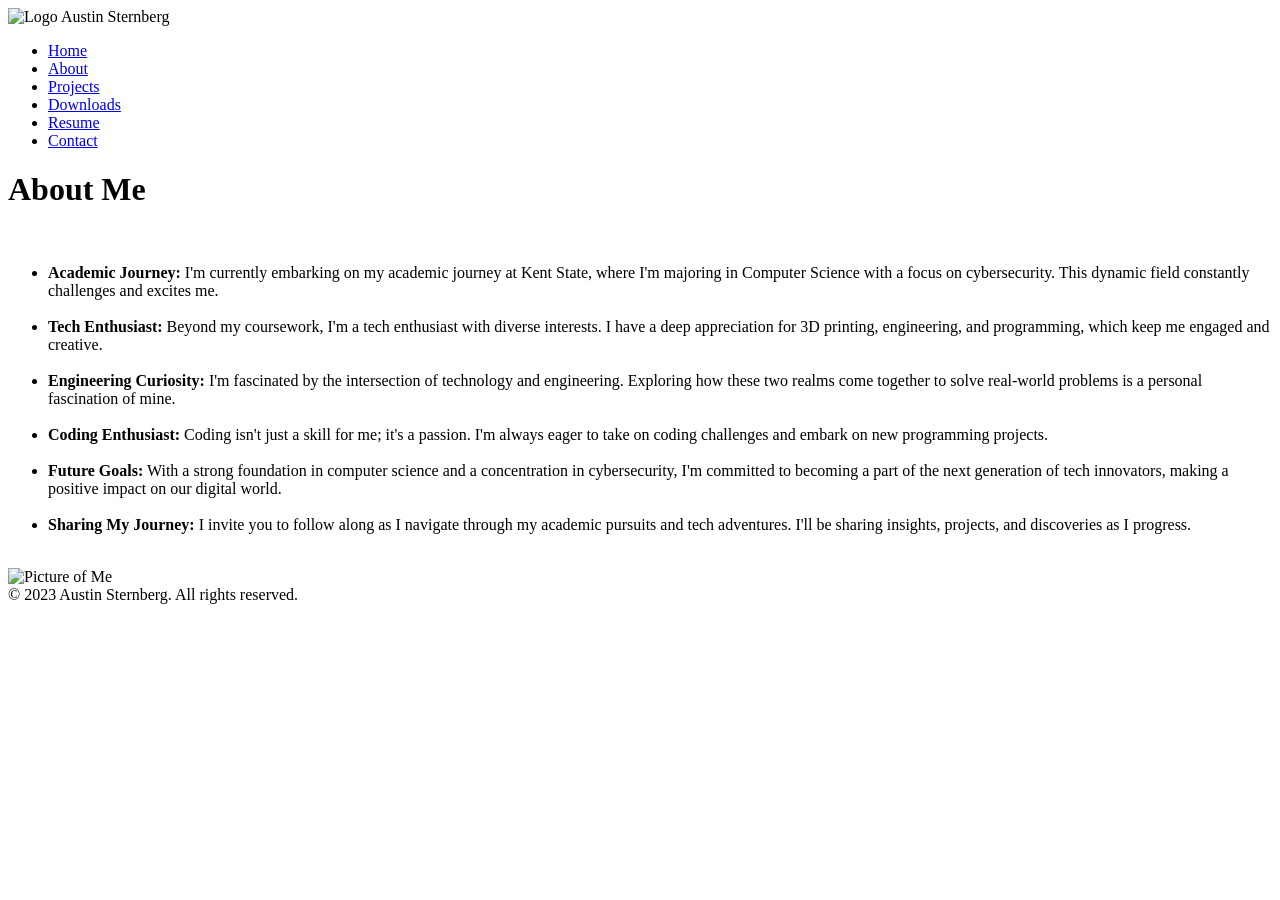
==== public_html/index.html @ b27adc49 "innit" ====
<!DOCTYPE html>
<html lang="en">
<head>
    <meta charset="UTF-8">
    <meta name="viewport" content="width=device-width, initial-scale=1.0">
    <title>Your Webpage</title>
    <link rel="stylesheet" href="newstyle.css">
</head>
<body>
    <header>
        <nav>
            <div class="logo">
                <img src="avatar.png" alt="Logo">
                <span class="name">Austin Sternberg</span>
            </div>
            <ul class="menu">
                <li><a href="index2.html">Home</a></li>
                <li><a href="about.html">About</a></li>
                <li><a href="projects.html">Projects</a></li>
                <li><a href="downloads.html">Downloads</a></li>
                <li><a href="resume.html">Resume</a></li>
                <li><a href="contact-1.html">Contact</a></li>
            </ul>
        </nav>
    </header>
    <div class="container">
        <div class="content">
            <h1>About Me</h1>
            <br/>
            <ul>
                <li><strong>Academic Journey:</strong> I'm currently embarking on my academic journey at Kent State, where I'm majoring in Computer Science with a focus on cybersecurity. This dynamic field constantly challenges and excites me.</li>
                <br/>
                <li><strong>Tech Enthusiast:</strong> Beyond my coursework, I'm a tech enthusiast with diverse interests. I have a deep appreciation for 3D printing, engineering, and programming, which keep me engaged and creative.</li>
                <br/>
                <li><strong>Engineering Curiosity:</strong> I'm fascinated by the intersection of technology and engineering. Exploring how these two realms come together to solve real-world problems is a personal fascination of mine.</li>
                <br/>
                <li><strong>Coding Enthusiast:</strong> Coding isn't just a skill for me; it's a passion. I'm always eager to take on coding challenges and embark on new programming projects.</li>
                <br/>
                <li><strong>Future Goals:</strong> With a strong foundation in computer science and a concentration in cybersecurity, I'm committed to becoming a part of the next generation of tech innovators, making a positive impact on our digital world.</li>
                <br/>
                <li><strong>Sharing My Journey:</strong> I invite you to follow along as I navigate through my academic pursuits and tech adventures. I'll be sharing insights, projects, and discoveries as I progress.</li>
                <br/>
            </ul>
            <div class="centered">
            <img class="centered largephoto" src="../me.JPG" alt="Picture of Me">
            </div>
        </div>
    </div>    
</body>
<footer>
    <div class="copyright">
        &copy; 2023 Austin Sternberg. All rights reserved.
    </div>
</footer>
</html>
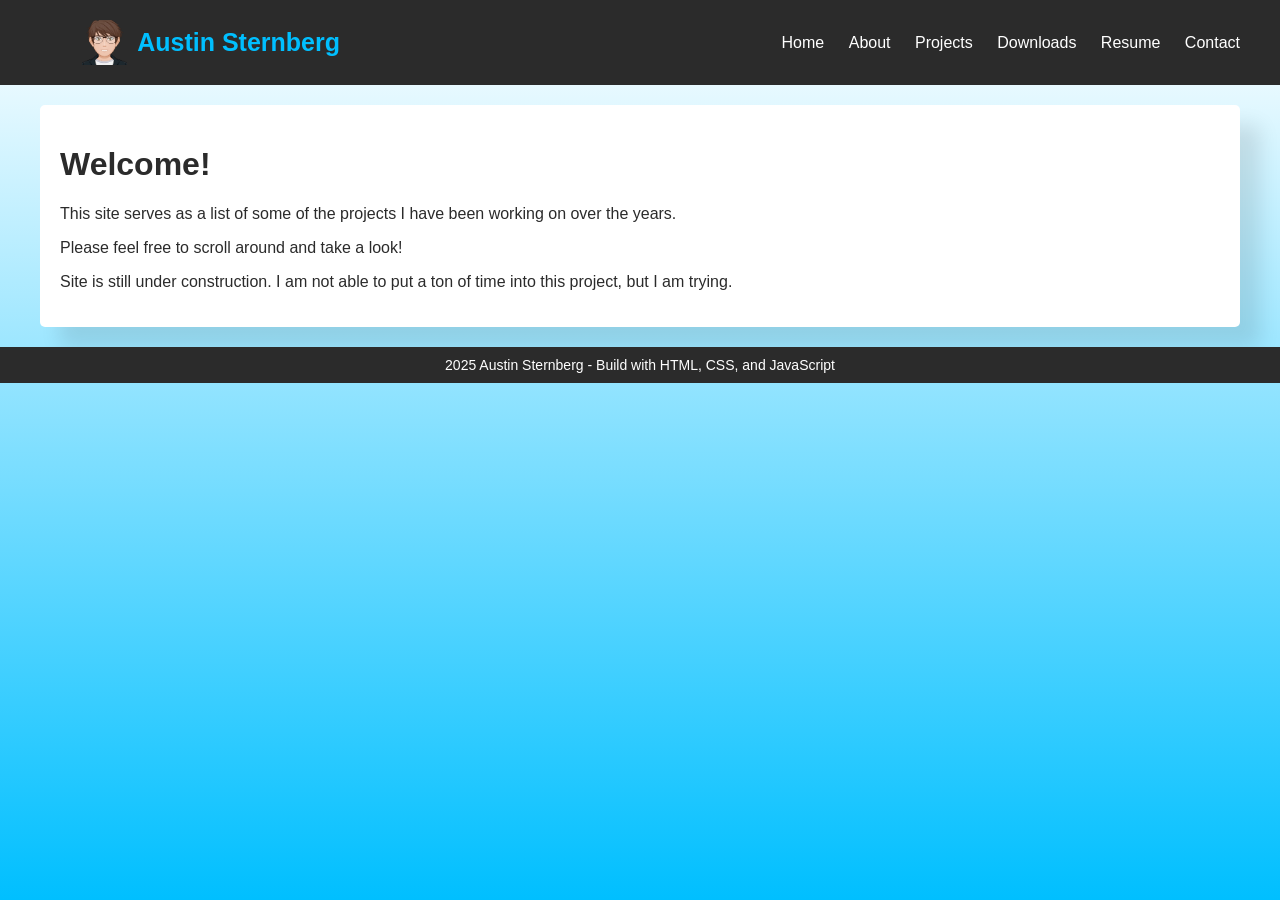
==== commit 4f2723ce: "website :)" ====
--- a/public_html/index.html
+++ b/public_html/index.html
@@ -1,20 +1,20 @@
-  <!DOCTYPE html>
+<!DOCTYPE html>
 <html lang="en">
 <head>
     <meta charset="UTF-8">
     <meta name="viewport" content="width=device-width, initial-scale=1.0">
     <title>Your Webpage</title>
-    <link rel="stylesheet" href="newstyle.css">
+    <link rel="stylesheet" href="style.css">
 </head>
 <body>
     <header>
         <nav>
             <div class="logo">
-                <img src="avatar.png" alt="Logo">
+                <img class="largephoto" src="./assets/myAvatar.jpg" alt="Logo">
                 <span class="name">Austin Sternberg</span>
             </div>
             <ul class="menu">
-                <li><a href="index2.html">Home</a></li>
+                <li><a href="./">Home</a></li>
                 <li><a href="about.html">About</a></li>
                 <li><a href="projects.html">Projects</a></li>
                 <li><a href="downloads.html">Downloads</a></li>
@@ -25,32 +25,16 @@
     </header>
     <div class="container">
         <div class="content">
-            <h1>About Me</h1>
-            <br/>
-            <ul>
-                <li><strong>Academic Journey:</strong> I'm currently embarking on my academic journey at Kent State, where I'm majoring in Computer Science with a focus on cybersecurity. This dynamic field constantly challenges and excites me.</li>
-                <br/>
-                <li><strong>Tech Enthusiast:</strong> Beyond my coursework, I'm a tech enthusiast with diverse interests. I have a deep appreciation for 3D printing, engineering, and programming, which keep me engaged and creative.</li>
-                <br/>
-                <li><strong>Engineering Curiosity:</strong> I'm fascinated by the intersection of technology and engineering. Exploring how these two realms come together to solve real-world problems is a personal fascination of mine.</li>
-                <br/>
-                <li><strong>Coding Enthusiast:</strong> Coding isn't just a skill for me; it's a passion. I'm always eager to take on coding challenges and embark on new programming projects.</li>
-                <br/>
-                <li><strong>Future Goals:</strong> With a strong foundation in computer science and a concentration in cybersecurity, I'm committed to becoming a part of the next generation of tech innovators, making a positive impact on our digital world.</li>
-                <br/>
-                <li><strong>Sharing My Journey:</strong> I invite you to follow along as I navigate through my academic pursuits and tech adventures. I'll be sharing insights, projects, and discoveries as I progress.</li>
-                <br/>
-            </ul>
-            <div class="centered">
-            <img class="centered largephoto" src="../me.JPG" alt="Picture of Me">
-            </div>
+            <h1>Welcome!</h1>
+            <p class="long">This site serves as a list of some of the projects I have been working on over the years.</p>
+            <p class = "long">Please feel free to scroll around and take a look!</p>
+            <p class="long">Site is still under construction. I am not able to put a ton of time into this project, but I am trying.</p>
         </div>
     </div>    
 </body>
 <footer>
     <div class="copyright">
-        &copy; 2023 Austin Sternberg. All rights reserved.
+        2025 Austin Sternberg - Build with HTML, CSS, and JavaScript
     </div>
 </footer>
 </html>
-
--- a/public_html/style.css
+++ b/public_html/style.css
@@ -0,0 +1,277 @@
+/* Reset some default styles */
+body {
+    margin: 0;
+    padding: 0;
+    font-family: Arial, sans-serif;
+    background: linear-gradient(to bottom, #fff, #00bfff); /* Cool white to hover color gradient */
+    background-size: cover; /* Ensure the background covers the entire viewport */
+    background-attachment: fixed; /* Prevent background scrolling with the content */
+}
+
+/* Style the header and navigation */
+header {
+    background-color: rgb(43, 43, 43);
+    color: white;
+    padding: 20px 0;
+}
+
+nav {
+    display: flex;
+    justify-content: space-between;
+    align-items: center;
+    max-width: 1200px;
+    margin: 0 auto;
+    padding: 0 20px;
+}
+
+.menu a:hover {
+    color: #00bfff; /* Change the text color on hover */
+    font-weight: bolder; /* Add bold font weight on hover */
+}
+
+.menu {
+    list-style: none;
+    margin: 0;
+    padding: 0;
+}
+
+.menu li {
+    display: inline;
+    margin-right: 20px;
+}
+
+.menu li:last-child {
+    margin-right: 0;
+}
+
+.menu a {
+    text-decoration: none;
+    color: white;
+}
+
+.logo {
+    position: relative;
+    max-width: 25%; /* Set a maximum width */
+    display: flex; /* Use flexbox for centering */
+    align-items: center; /* Vertically center the image */
+}
+
+.logo img {
+    max-width: 25%; /* Set a maximum width */
+    height: auto;
+    margin-left: auto; /* Push the image to the right */
+}
+
+.name {
+    color: #00bfff;
+    margin-left: 10px; /* Adjust the spacing between the image and the name */
+    font-weight: bold;
+    font-size: 25px;
+}
+
+/* General container styling */
+.container {
+    max-width: 1200px; /* Set a maximum width for the content container */
+    margin: 0 auto; /* Center the content horizontally */
+    padding: 20px; /* Add some padding to the content */
+}
+
+/* Content box styling */
+.content {
+    background-color: #ffffff; /* Background color for the content area */
+    padding: 20px; /* Add padding inside the content area */
+    box-shadow: 20px 20px 20px rgba(0, 0, 0, 0.1); /* Add a subtle box shadow */
+    border-radius: 5px; /* Add rounded corners to the content area */
+    color: rgb(43, 43, 43); /* Text color for the content */
+}
+
+/* Form Styles */
+form {
+    background-color: #fff;
+    padding: 20px;
+    border-radius: 8px;
+    box-shadow: 0 4px 6px rgba(0, 0, 0, 0.1);
+    width: 100%;
+    max-width: 600px;
+    margin: 0 auto;
+}
+
+form label {
+    display: block;
+    margin-bottom: 10px;
+    font-weight: bold;
+}
+
+form input[type="text"],
+form input[type="email"],
+form textarea {
+    width: 100%;
+    padding: 12px;
+    margin-bottom: 20px;
+    border: 1px solid #ccc;
+    border-radius: 4px;
+    font-size: 16px;
+}
+
+form input[type="submit"] {
+    background-color: #333;
+    color: white;
+    padding: 14px 20px;
+    border: none;
+    border-radius: 4px;
+    cursor: pointer;
+    font-size: 16px;
+}
+
+form input[type="submit"]:hover {
+    background-color: #00bfff;
+}
+
+h2 {
+    color: #333;
+}
+
+.social-buttons {
+    text-align: center;
+}
+
+.social-buttons a {
+    font-size: 40px;
+    margin: 0 10px; /* Adjust the spacing between buttons */
+    color: rgb(43, 43, 43);
+}
+
+.social-buttons a:hover {
+    color: #00bfff; /* Change color on hover */
+}
+
+/* Social Media Buttons */
+.social-buttons {
+    text-align: center;
+}
+
+/* Add some spacing between the buttons */
+.social-buttons a {
+    text-decoration: none;
+    font-size: 40px;
+    margin: 0 10px; /* Adjust the spacing between buttons */
+    color: rgb(43, 43, 43);
+}
+
+.social-buttons a:hover {
+    color: #00bfff; /* Change color on hover */
+}
+
+/* Mobile-friendly adjustments */
+@media screen and (max-width: 768px) {
+    /* Adjust font size for better readability on smaller screens */
+    body {
+        font-size: 16px;
+    }
+
+    .menu li {
+        margin-right: 10px;
+    }
+
+    form {
+        padding: 15px; /* Reduce padding for smaller screens */
+    }
+}
+
+/* Footer Styles */
+footer {
+    background-color: rgb(43, 43, 43); /* Background color for the footer */
+    color: #fff; /* Text color for the copyright text */
+    text-align: center; /* Center-align the text */
+    padding: 10px 0; /* Add padding to the footer */
+}
+
+/* Style the copyright text */
+.copyright {
+    font-size: 14px; /* Set the font size for the copyright text */
+}
+
+/* Style tables for better spacing and readability */
+.table-container {
+    overflow-x: auto; /* Allows scrolling on small screens */
+    margin-top: 20px;
+}
+
+table {
+    width: 100%;
+    border-collapse: collapse;
+    margin: 0 auto;
+}
+
+th, td {
+    border: 1px solid #ddd;
+    padding: 10px;
+    text-align: center;
+}
+
+th {
+    background-color: rgb(43, 43, 43);
+    color: white;
+}
+
+tr:nth-child(even) {
+    background-color: #f9f9f9;
+}
+
+/* Ensure iframes scale properly */
+.iframe-container {
+    text-align: center;
+}
+
+iframe {
+    width: 100%;
+    max-width: 560px;
+    height: 315px;
+    border: none;
+}
+
+/* Mobile-friendly adjustments */
+@media screen and (max-width: 768px) {
+    table {
+        display: block;
+        overflow-x: auto;
+        white-space: nowrap;
+    }
+
+    iframe {
+        max-width: 100%;
+        height: auto;
+    }
+}
+
+.largephoto {
+    width: 15%;
+    height: auto;
+}
+
+.centered {
+    text-align: center;
+}
+
+/* Style Headshot Photo on Resume Page */
+.profile-headshot {
+    position: absolute;
+    top: 10px;
+    right: 140px; /* Position to the right */
+    width: 100px; /* Adjust size as needed */
+    height: 100px; /* Adjust size as needed */
+}
+
+.headshot {
+    width: 225%;
+    height: auto;
+    object-fit: cover; /* Maintain aspect ratio */
+    border-radius: 10%;
+}
+
+.contentResume {
+    position: relative;
+    padding-top: 5px; /* Optional: Adjust spacing from the top */
+    padding-right: 60px; /* Make space for the image */
+    background-color: #fff; /* Ensure the background is white */
+}
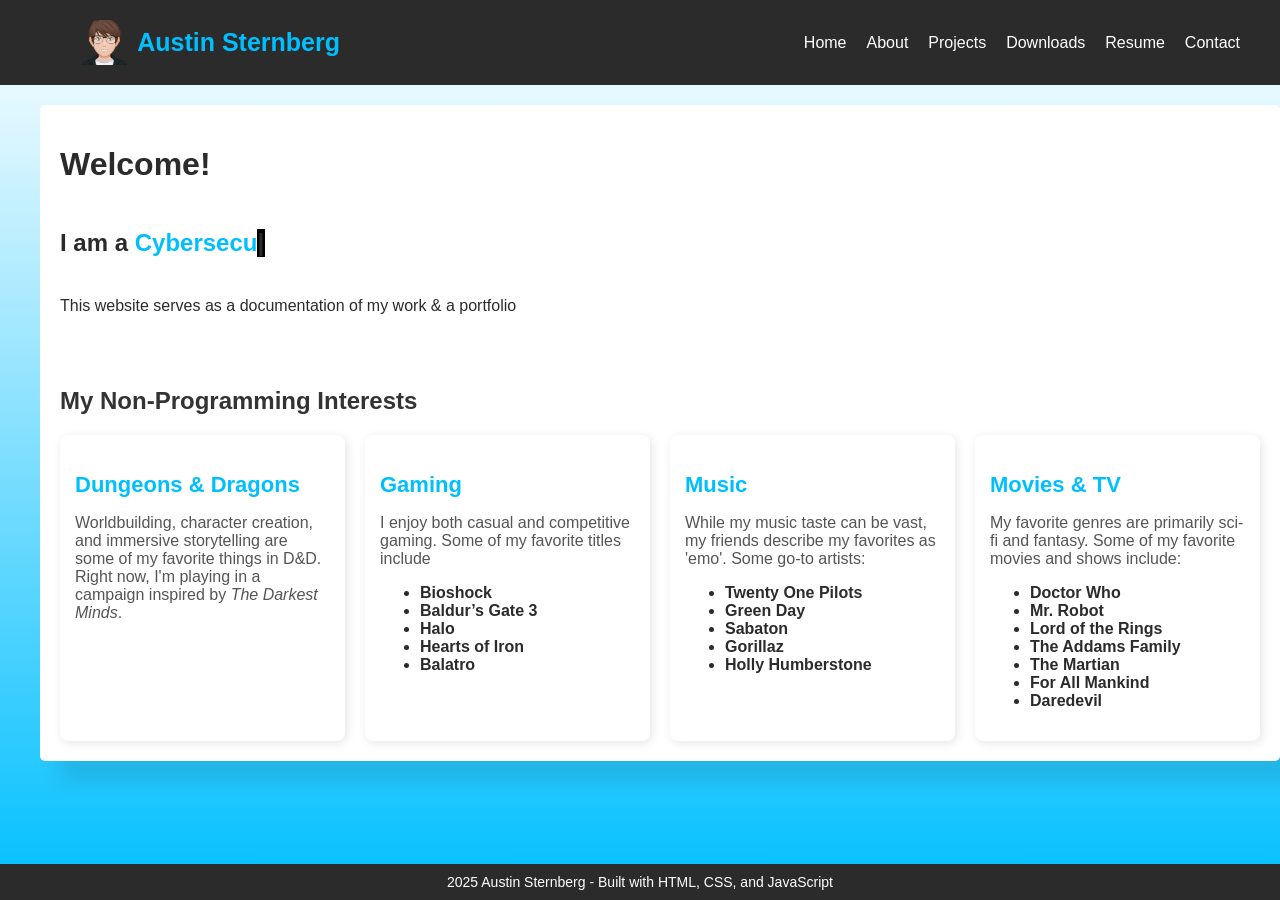
==== commit c2533066: "bunch of additions" ====
--- a/public_html/index.html
+++ b/public_html/index.html
@@ -13,7 +13,12 @@
                 <img class="largephoto" src="./assets/myAvatar.jpg" alt="Logo">
                 <span class="name">Austin Sternberg</span>
             </div>
-            <ul class="menu">
+
+            <!-- Hamburger Icon -->
+            <div class="hamburger" id="hamburger-menu">&#9776;</div>
+            
+            <!-- Menu (hidden on mobile until hamburger is clicked) -->
+            <ul class="menu" id="menu">
                 <li><a href="./">Home</a></li>
                 <li><a href="about.html">About</a></li>
                 <li><a href="projects.html">Projects</a></li>
@@ -23,18 +28,72 @@
             </ul>
         </nav>
     </header>
+    
     <div class="container">
         <div class="content">
             <h1>Welcome!</h1>
-            <p class="long">This site serves as a list of some of the projects I have been working on over the years.</p>
-            <p class = "long">Please feel free to scroll around and take a look!</p>
-            <p class="long">Site is still under construction. I am not able to put a ton of time into this project, but I am trying.</p>
+            <div class="typing-container">
+                <p class="intro">I am a <span class="typing-text"></span><span class="cursor">|</span></p>
+            </div>
+            <p>This website serves as a documentation of my work & a portfolio</p>
+            <br>
+            <br>
+            <h2>My Non-Programming Interests</h2>
+            <div class="interests-grid">
+                <div class="interest-item">
+                    <h3>Dungeons & Dragons</h3>
+                    <p>Worldbuilding, character creation, and immersive storytelling are some of my favorite things in D&D. Right now, I'm playing in a campaign inspired by <i>The Darkest Minds</i>.</p>
+                </div>
+                <div class="interest-item">
+                    <h3>Gaming</h3>
+                    <p>I enjoy both casual and competitive gaming. Some of my favorite titles include 
+                        <b>
+                            <ul>
+                                <li>Bioshock</li>
+                                <li>Baldur’s Gate 3</li>
+                                <li>Halo</li>
+                                <li>Hearts of Iron</li>
+                                <li>Balatro</li>
+                            </ul></b></p>
+                </div>
+                <div class="interest-item">
+                    <h3>Music</h3>
+                    <p>While my music taste can be vast, my friends describe my favorites as 'emo'. Some go-to artists: 
+                        <b>
+                            <ul>
+                                <li>Twenty One Pilots</li>
+                                <li>Green Day</li>
+                                <li>Sabaton</li>
+                                <li>Gorillaz</li>
+                                <li>Holly Humberstone</li>
+                            </ul></b></p>
+                </div>
+                <div class="interest-item">
+                    <h3>Movies & TV</h3>
+                    <p>My favorite genres are primarily sci-fi and fantasy. Some of my favorite movies and shows include: 
+                        <b>
+                            <ul>
+                                <li>Doctor Who</li>
+                                <li>Mr. Robot</li>
+                                <li>Lord of the Rings</li>
+                                <li>The Addams Family</li>
+                                <li>The Martian</li>
+                                <li>For All Mankind</li>
+                                <li>Daredevil</li>
+                            </ul>
+                        </b></p>
+                </div>
+            </div>
         </div>
-    </div>    
+    </div>  
+
+    <footer>
+        <div class="copyright">
+            2025 Austin Sternberg - Built with HTML, CSS, and JavaScript
+        </div>
+    </footer>
+
+    <!-- JavaScript File (placed here to ensure HTML is fully loaded before script execution) -->
+    <script src="script.js"></script>
 </body>
-<footer>
-    <div class="copyright">
-        2025 Austin Sternberg - Build with HTML, CSS, and JavaScript
-    </div>
-</footer>
 </html>
--- a/public_html/style.css
+++ b/public_html/style.css
@@ -1,11 +1,20 @@
 /* Reset some default styles */
-body {
+html, body {
     margin: 0;
     padding: 0;
     font-family: Arial, sans-serif;
     background: linear-gradient(to bottom, #fff, #00bfff); /* Cool white to hover color gradient */
     background-size: cover; /* Ensure the background covers the entire viewport */
     background-attachment: fixed; /* Prevent background scrolling with the content */
+    width: 100%;
+    height: 100%; /* Ensure it takes up the full height */
+}
+
+/* Use flexbox for the container */
+body {
+    display: flex;
+    flex-direction: column;
+    height: 100%;
 }
 
 /* Style the header and navigation */
@@ -13,6 +22,7 @@
     background-color: rgb(43, 43, 43);
     color: white;
     padding: 20px 0;
+    margin-top: auto; /* Push header to the bottom */
 }
 
 nav {
@@ -74,6 +84,9 @@
     max-width: 1200px; /* Set a maximum width for the content container */
     margin: 0 auto; /* Center the content horizontally */
     padding: 20px; /* Add some padding to the content */
+    flex: 1; /* Ensures this section takes up available space */
+    width: 100%;
+    margin: 0 auto;
 }
 
 /* Content box styling */
@@ -83,6 +96,8 @@
     box-shadow: 20px 20px 20px rgba(0, 0, 0, 0.1); /* Add a subtle box shadow */
     border-radius: 5px; /* Add rounded corners to the content area */
     color: rgb(43, 43, 43); /* Text color for the content */
+    width: 100%;
+    margin: 0 auto;
 }
 
 /* Form Styles */
@@ -274,4 +289,170 @@
     padding-top: 5px; /* Optional: Adjust spacing from the top */
     padding-right: 60px; /* Make space for the image */
     background-color: #fff; /* Ensure the background is white */
-}+}
+
+.typing-container {
+    font-size: 24px;
+    font-weight: bold;
+    color: rgb(43, 43, 43);
+    display: flex;
+    align-items: center;
+}
+
+.typing-text {
+    color: #00bfff;
+}
+
+.cursor {
+    display: inline-block;
+    width: 8px;
+    background-color: black;
+    animation: blink 0.7s infinite;
+}
+
+@keyframes blink {
+    50% { opacity: 0; }
+}
+
+.interests {
+    margin-top: 40px;
+    padding: 20px;
+    background-color: #f4f4f4;
+    border-radius: 10px;
+    text-align: center;
+}
+
+.interests h2 {
+    font-size: 28px;
+    color: #333;
+    margin-bottom: 15px;
+}
+
+.interests-grid {
+    display: grid;
+    grid-template-columns: repeat(auto-fit, minmax(250px, 1fr));
+    gap: 20px;
+    margin-top: 10px;
+}
+
+.interest-item {
+    background: white;
+    padding: 15px;
+    border-radius: 8px;
+    box-shadow: 2px 2px 10px rgba(0, 0, 0, 0.1);
+}
+
+.interest-item h3 {
+    font-size: 22px;
+    margin-bottom: 8px;
+    color: #00bfff;
+}
+
+.interest-item p {
+    font-size: 16px;
+    color: #555;
+}
+
+/* Hamburger Menu Styles */
+.hamburger {
+    display: none; /* Hide by default */
+    cursor: pointer;
+    font-size: 30px;
+    color: white;
+}
+
+.menu {
+    list-style: none;
+    margin: 0;
+    padding: 0;
+    display: flex;
+}
+
+.menu li {
+    display: inline-block;
+    margin-right: 20px;
+}
+
+.menu li:last-child {
+    margin-right: 0;
+}
+
+.menu a {
+    text-decoration: none;
+    color: white;
+}
+
+.menu.active {
+    display: block;
+}
+
+@media screen and (max-width: 768px) {
+    /* Show the hamburger icon on smaller screens */
+    .hamburger {
+        display: block;
+    }
+
+    /* Hide the menu by default on small screens */
+    .menu {
+        display: none;
+        width: 100%;
+        text-align: center;
+        background-color: rgba(0, 0, 0, 0.8);
+        position: absolute;
+        top: 0;
+        left: 0;
+        right: 0;
+        bottom: 0;
+        padding-top: 50px;
+    }
+
+    /* Show menu when active */
+    .menu.active {
+        display: block;
+    }
+
+    /* Style the menu items */
+    .menu li {
+        display: block;
+        margin: 20px 0;
+    }
+
+    .menu a {
+        font-size: 20px;
+        color: #00bfff;
+    }
+}
+
+/* Matrix Rain Styles for Hacker Mode */
+body.hacker-mode {
+    background-color: black;
+    color: green;
+    font-family: monospace;
+    overflow: hidden;
+}
+
+.matrix-rain {
+    position: absolute;
+    top: 0;
+    left: 0;
+    width: 100%;
+    height: 100%;
+    pointer-events: none;
+    z-index: 9999;
+}
+
+.matrix-rain span {
+    position: absolute;
+    color: #00ff00;
+    font-size: 20px;
+    animation: matrixRain 0.2s infinite;
+}
+
+@keyframes matrixRain {
+    0% {
+        transform: translateY(-100%);
+    }
+    100% {
+        transform: translateY(100%);
+    }
+}
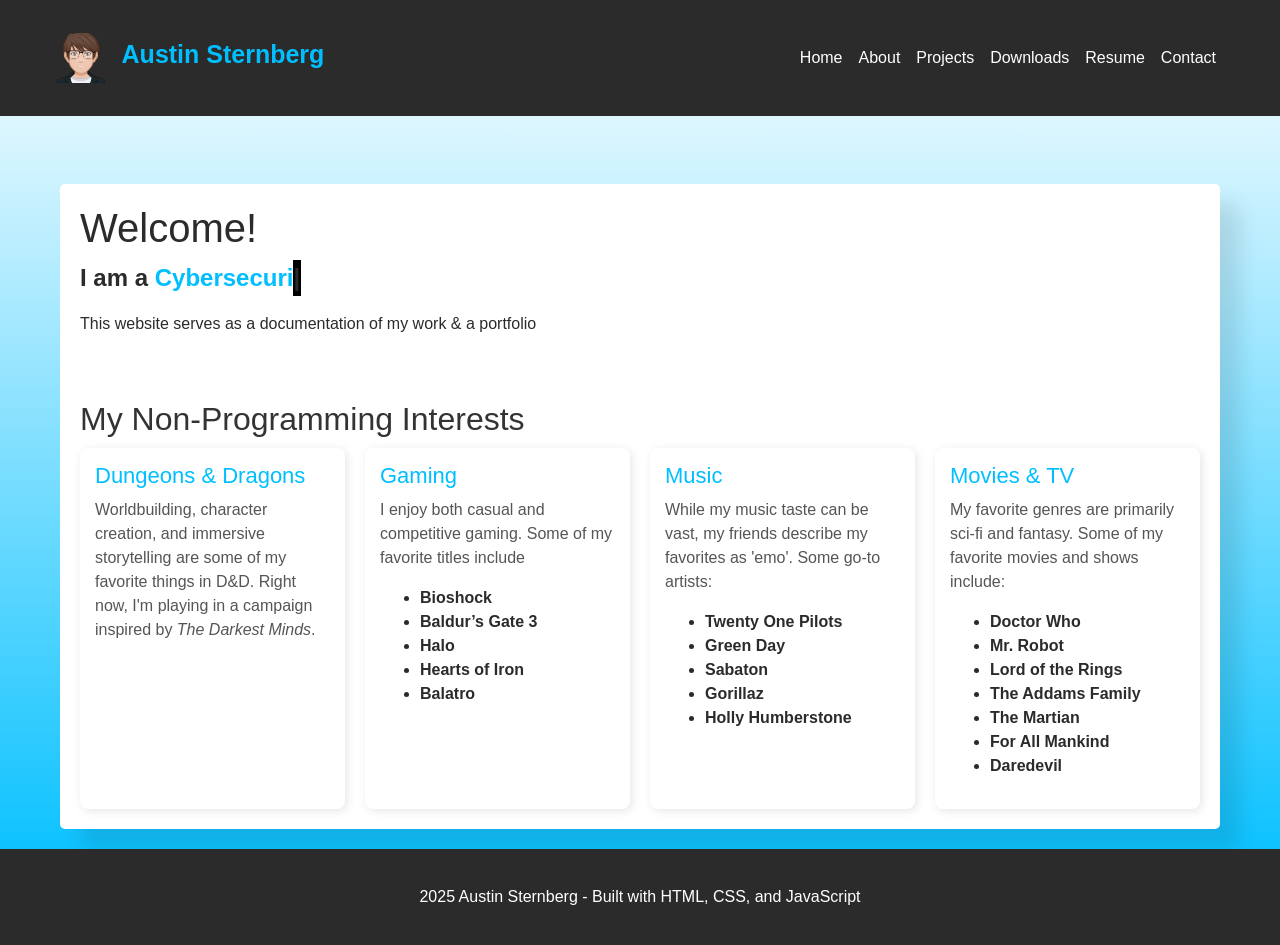
==== commit cc5b8ab9: "website now runs bootstrap" ====
--- a/public_html/index.html
+++ b/public_html/index.html
@@ -3,33 +3,34 @@
 <head>
     <meta charset="UTF-8">
     <meta name="viewport" content="width=device-width, initial-scale=1.0">
-    <title>Your Webpage</title>
+    <title>Home</title>
+    <link rel="stylesheet" href="https://stackpath.bootstrapcdn.com/bootstrap/4.5.2/css/bootstrap.min.css">
     <link rel="stylesheet" href="style.css">
 </head>
 <body>
     <header>
-        <nav>
-            <div class="logo">
-                <img class="largephoto" src="./assets/myAvatar.jpg" alt="Logo">
+        <nav class="navbar navbar-expand-lg navbar-light navbar-custom">
+            <div class="navbar-brand" href="#">
+                <img class="largephoto" src="./assets/myAvatar.jpg" alt="Logo" style="width: 50px;">
                 <span class="name">Austin Sternberg</span>
             </div>
-
-            <!-- Hamburger Icon -->
-            <div class="hamburger" id="hamburger-menu">&#9776;</div>
-            
-            <!-- Menu (hidden on mobile until hamburger is clicked) -->
-            <ul class="menu" id="menu">
-                <li><a href="./">Home</a></li>
-                <li><a href="about.html">About</a></li>
-                <li><a href="projects.html">Projects</a></li>
-                <li><a href="downloads.html">Downloads</a></li>
-                <li><a href="resume.html">Resume</a></li>
-                <li><a href="contact-1.html">Contact</a></li>
-            </ul>
+            <button class="navbar-toggler" type="button" data-toggle="collapse" data-target="#navbarNav" aria-controls="navbarNav" aria-expanded="false" aria-label="Toggle navigation">
+                <span class="navbar-toggler-icon"></span>
+            </button>
+            <div class="collapse navbar-collapse" id="navbarNav">
+                <ul class="navbar-nav ml-auto">
+                    <li class="nav-item"><a class="nav-link text-white" href="./">Home</a></li>
+                    <li class="nav-item"><a class="nav-link text-white" href="about.html">About</a></li>
+                    <li class="nav-item"><a class="nav-link text-white" href="projects.html">Projects</a></li>
+                    <li class="nav-item"><a class="nav-link text-white" href="downloads.html">Downloads</a></li>
+                    <li class="nav-item"><a class="nav-link text-white" href="resume.html">Resume</a></li>
+                    <li class="nav-item"><a class="nav-link text-white" href="contact-1.html">Contact</a></li>
+                </ul>
+            </div>
         </nav>
     </header>
-    
-    <div class="container">
+
+    <div class="container mt-5">
         <div class="content">
             <h1>Welcome!</h1>
             <div class="typing-container">
@@ -87,13 +88,15 @@
         </div>
     </div>  
 
-    <footer>
-        <div class="copyright">
-            2025 Austin Sternberg - Built with HTML, CSS, and JavaScript
+    <footer class="footer-custom text-center py-3">
+        <div class="container">
+            <p class="mb-0">2025 Austin Sternberg - Built with HTML, CSS, and JavaScript</p>
         </div>
     </footer>
 
-    <!-- JavaScript File (placed here to ensure HTML is fully loaded before script execution) -->
+    <script src="https://code.jquery.com/jquery-3.5.1.slim.min.js"></script>
+    <script src="https://cdn.jsdelivr.net/npm/@popperjs/core@2.5.4/dist/umd/popper.min.js"></script>
+    <script src="https://stackpath.bootstrapcdn.com/bootstrap/4.5.2/js/bootstrap.min.js"></script>
     <script src="script.js"></script>
 </body>
 </html>
--- a/public_html/style.css
+++ b/public_html/style.css
@@ -81,7 +81,7 @@
 
 /* General container styling */
 .container {
-    max-width: 1200px; /* Set a maximum width for the content container */
+    max-width: 1200px; /* Ensure consistent max-width */
     margin: 0 auto; /* Center the content horizontally */
     padding: 20px; /* Add some padding to the content */
     flex: 1; /* Ensures this section takes up available space */
@@ -456,3 +456,30 @@
         transform: translateY(100%);
     }
 }
+
+.navbar-custom {
+    background-color: rgb(43, 43, 43);
+    color: white; /* Ensure navbar text is white */
+}
+
+.navbar-custom .navbar-nav .nav-link {
+    color: white; /* Ensure navbar links are white */
+}
+
+.navbar-custom .navbar-nav .nav-link:hover {
+    color: #00bfff; /* Change color on hover */
+}
+
+.navbar-custom .navbar-toggler {
+    border-color: white; /* Ensure hamburger menu button border is white */
+}
+
+.navbar-custom .navbar-toggler-icon {
+    background-image: url("data:image/svg+xml;charset=utf8,%3Csvg viewBox='0 0 30 30' xmlns='http://www.w3.org/2000/svg'%3E%3Cpath stroke='rgba%28255, 255, 255, 1%29' stroke-width='2' stroke-linecap='round' stroke-miterlimit='10' d='M4 7h22M4 15h22M4 23h22'/%3E%3C/svg%3E");
+    /* Ensure hamburger menu icon is white */
+}
+
+.footer-custom {
+    background-color: rgb(43, 43, 43);
+    padding: 5px 0; /* Reduce footer height */
+}
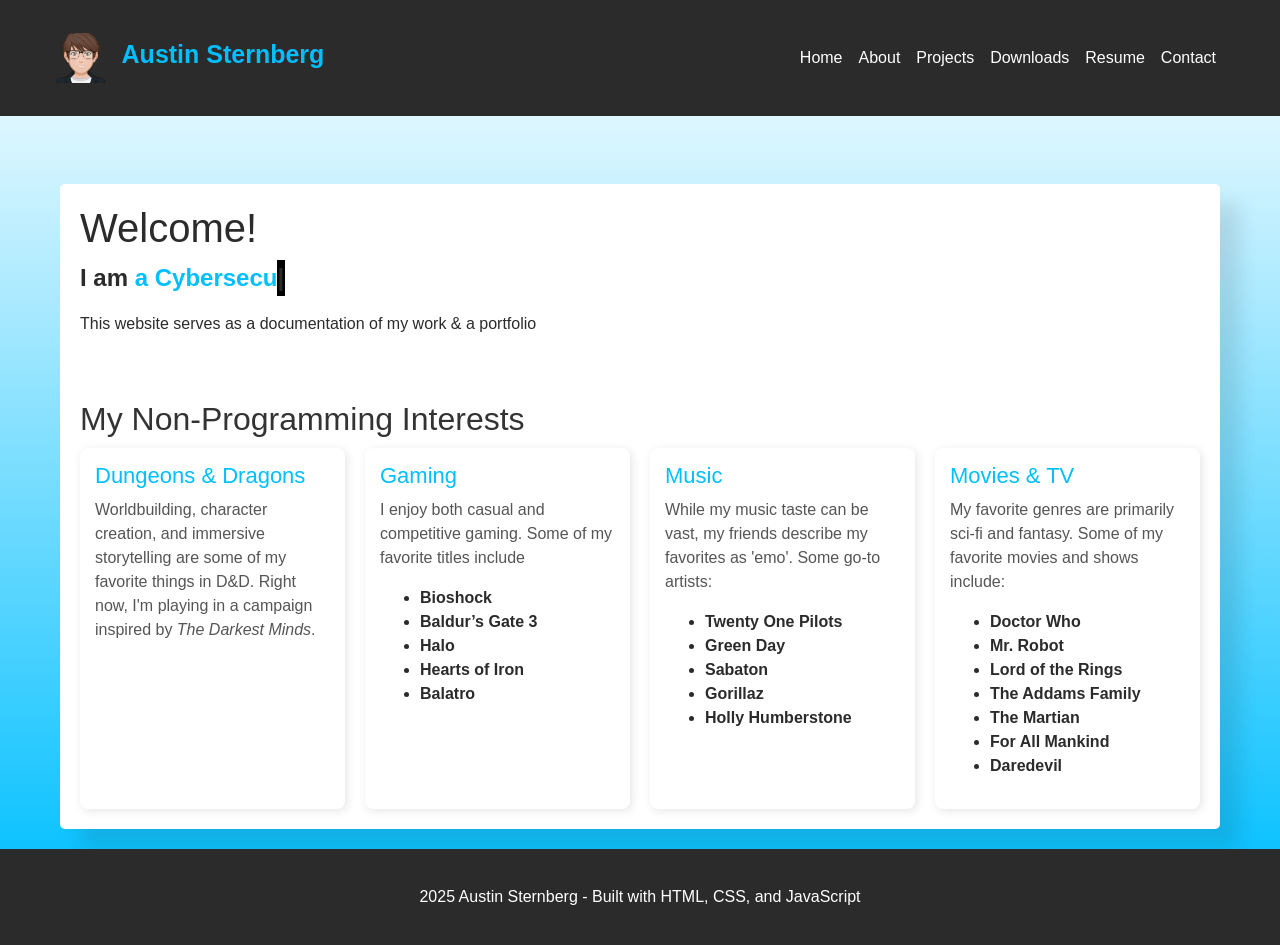
==== commit 38907ae6: "bunch o' stuff" ====
--- a/public_html/index.html
+++ b/public_html/index.html
@@ -34,7 +34,7 @@
         <div class="content">
             <h1>Welcome!</h1>
             <div class="typing-container">
-                <p class="intro">I am a <span class="typing-text"></span><span class="cursor">|</span></p>
+                <p class="intro">I am  <span id="typing-text"></span><span class="cursor">|</span></p>
             </div>
             <p>This website serves as a documentation of my work & a portfolio</p>
             <br>
--- a/public_html/style.css
+++ b/public_html/style.css
@@ -301,6 +301,11 @@
 
 .typing-text {
     color: #00bfff;
+}
+
+#typing-text {
+    color: #00bfff; /* Change to any color you want */
+    font-weight: bold;
 }
 
 .cursor {
